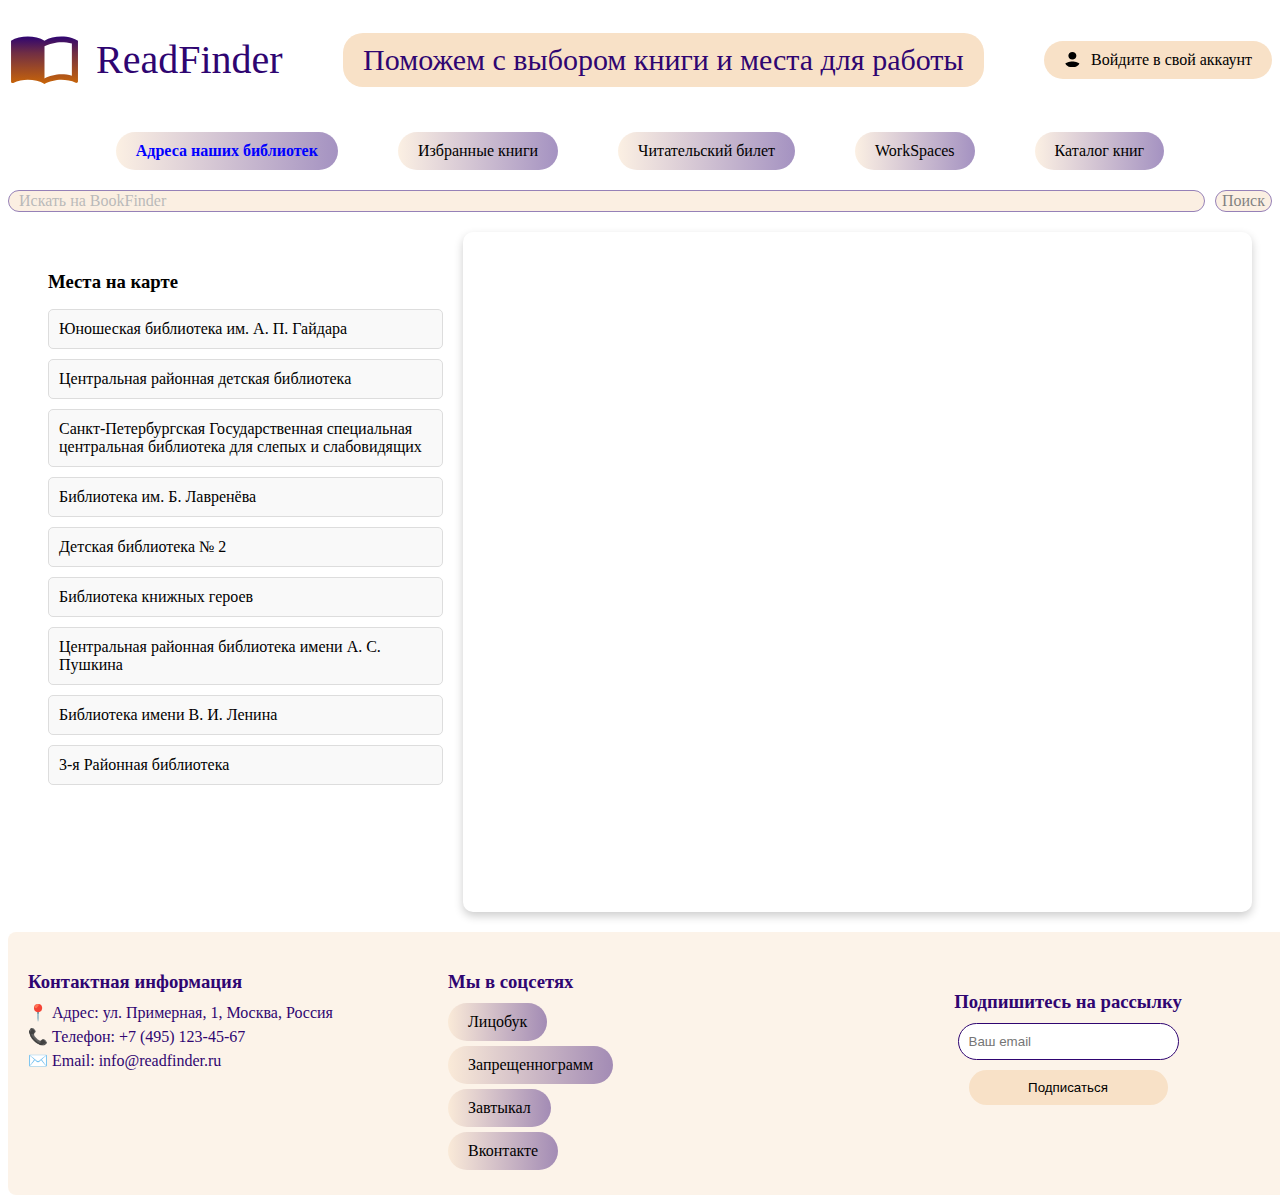
==== addresses.html @ 73b8c59e "Added new pages, a script for viewing page loading time and scripts for highlighting site elements" ====
<!DOCTYPE html>
<html lang="ru">
<head>
  <link rel="stylesheet" href="styles/template.css">
  <link rel="stylesheet" href="styles/highlight.css">
  <link rel="stylesheet" href="styles/addresses.css">
  <meta charset="UTF-8">
  <meta name="description" content="Страница для поиска информации о книге, библиотеках и вакансий в библиотеках">
  <meta name="keywords" content="книга, вакансия, библиотека, коворкинг, чтение, изучение">
  <meta name="viewport" content="width=device-width, initial-scale=1.0">
  <title>ReadFinder</title>
  <script src="javascript/button-highlight.js" defer></script>
  <script src="javascript/menu-highlight.js" defer></script>
</head>
<body>
  <header>
    <div id="base-header">
      <div id="logo-text">
        <a href="index.html">
          <img src="images/bookLogo.svg" alt="изображение лого">
        </a>
        <h1>ReadFinder</h1>
      </div>
      <h2 id="slog">Поможем с выбором книги и места для работы</h2>
      <button id="login">
        <img src="images/loginLogo.svg" alt="Иконка">
        Войдите в свой аккаунт
      </button>
    </div>

    <nav>
      <ol id="navigation-links">
        <li><a href="addresses.html" class="gradient-links">Адреса наших библиотек</a></li>
        <li><a href="favorites.html" class="gradient-links">Избранные книги</a></li>
        <li><a href="library-card.html" class="gradient-links">Читательский билет</a></li>
        <li><a href="workspaces.html" class="gradient-links">WorkSpaces</a></li>
        <li><a href="catalog.html" class="gradient-links">Каталог книг</a></li>
      </ol>
    </nav>

    <form action="#login" method="get">
      <input type="text" placeholder="Искать на BookFinder">
      <button type="submit">Поиск</button>
    </form>
  </header>

  <main>
    <section id="places">
      <h3>Места на карте</h3>
      <ul id="all-places">
        <li>Юношеская библиотека им. А. П. Гайдара</li>
        <li>Центральная районная детская библиотека</li>
        <li>Санкт-Петербургская Государственная специальная центральная библиотека для слепых и слабовидящих</li>
        <li>Библиотека им. Б. Лавренёва</li>
        <li>Детская библиотека № 2</li>
        <li>Библиотека книжных героев</li>
        <li>Центральная районная библиотека имени А. С. Пушкина</li>
        <li>Библиотека имени В. И. Ленина</li>
        <li>3-я Районная библиотека</li>
      </ul>
    </section>
    <section id="map">
      <iframe src="https://yandex.ru/map-widget/v1/?um=constructor%3A86622176465eceaf7da85390942378d9879f2b0e415880adba91117fdd1f2b6a&amp;source=constructor" width="100%" height="100%" frameborder="0"></iframe>
    </section>
  </main>

  <footer>
    <section id="contact-information">
      <h3>Контактная информация</h3>
      <p>📍 Адрес: ул. Примерная, 1, Москва, Россия</p>
      <p>📞 Телефон: +7 (495) 123-45-67</p>
      <p>✉️ Email: info@readfinder.ru</p>
    </section>
    <section id="social-media">
      <h3>Мы в соцсетях</h3>
      <p><a class="gradient-links" href="#">Лицобук</a></p>
      <p><a class="gradient-links" href="#">Запрещеннограмм</a></p>
      <p><a class="gradient-links" href="#">Завтыкал</a></p>
      <p><a class="gradient-links" href="#">Вконтакте</a></p>
    </section>
    <section id="newsletter">
      <h3>Подпишитесь на рассылку</h3>
      <form action="#" method="post">
        <input type="email" name="email" placeholder="Ваш email" required>
        <button type="submit">Подписаться</button>
      </form>
    </section>
  </footer>
</body>
</html>
---- styles/template.css ----
#base-header {
    display: flex;
    align-items: center;
    justify-content: space-between;
    gap: 20px;
}

#logo-text {
    display: flex;
    align-items: center;
}

#logo-text img {
    margin-right: 15px;
}

h1 {
    font: lighter 40px Inter;
    color: #2F0571;
}

h2 {
    font: lighter 30px Inter;
    color: #2F0571;
    background-color: #F8E1C7;
    border-radius: 20px;
    padding: 10px 20px;
}

#login {
    display: flex;
    align-items: center;
    justify-content: center;
    border: none;
    padding: 10px 20px;
    border-radius: 10px;
    cursor: pointer;
}

#login img {
    margin-right: 10px;
}

#login{
    font: lighter 16px Inter;
    background-color: #F8E1C7;
    display: flex;
    justify-content: center;
    align-items: center;
    border: none;
    padding: 10px 20px;
    border-radius: 20px;
    cursor: pointer;
}

#login img{
    width: 17px;
    height: 17px;
}
header form [type="text"], header form [type="submit"] {
    font: lighter 16px Inter;
    background-color: #F8E1C7;
    border-radius: 20px;
    display: flex;
    justify-content: center;
    align-items: center;
    border: 1px solid #2F0571;
    opacity: 0.5;
}
header form [type="text"]{
    width: 100%;
    padding-left: 10px;
    margin-right: 10px;
}

header form{
    display: flex;
    justify-content: center;
    align-items: center;
}

nav ol {
    display: flex;
    justify-content: center;
    padding: 0;
    margin: 10px;
    list-style-type: none;
    max-width: 100%;
    gap: 40px;
}

ol li {
    font: lighter 16px Inter;
    margin: 10px;
}

.gradient-links {
    font: lighter 16px Inter;
    color: black;
    background: linear-gradient(to right, rgba(248, 225, 199, 0.5), rgba(47, 5, 113, 0.435));
    border-radius: 20px;
    padding: 10px 20px;
    text-decoration: none;
    display: inline-block;
    white-space: nowrap;
}

footer {
    position: absolute;
    width: 100%;
    padding: 20px;
    background-color: rgba(248, 225, 199, 0.4);
    display: grid;
    grid-template-columns: repeat(3, 1fr);
    gap: 20px;
    border-radius: 8px;
    box-sizing: border-box;
}

#contact-information,
#social-media,
#newsletter {
    font: lighter 16px Inter;
    color: #2F0571;
}

h3 {
    margin-bottom: 10px;
}

#contact-information p,
#social-media p {
    margin: 5px 0;
}

#newsletter form {
    display: flex;
    flex-direction: column;
    align-items: center;
}

#newsletter {
    display: flex;
    flex-direction: column;
    align-items: center;
    padding: 20px;
}

#newsletter input {
    padding: 10px;
    border: 1px solid #2F0571;
    border-radius: 20px;
    width: 100%;
    max-width: 300px;
    margin-bottom: 10px;
}

#newsletter button {
    background-color: #F8E1C7;
    border: none;
    border-radius: 20px;
    padding: 10px;
    cursor: pointer;
    width: 100%;
    max-width: 300px;
}

@media screen and (max-width: 768px) {
    footer {
        grid-template-columns: 1fr;
        text-align: center;
    }

    #contact-information,
    #social-media,
    #newsletter {
        font-size: 14px;
    }
}

@media screen and (max-width: 480px) {
    h2 {
        font-size: 20px;
    }

    #newsletter input {
        width: 100%;
    }
}
---- styles/highlight.css ----
.gradient-links.active {
    color: blue;
    font-weight: bold;
}

.gradient-links.hover {
    color: red;
}

button.active {
    color: green;
}
---- styles/addresses.css ----
main {
    display: flex;
    height: 720px; 
    padding: 20px; 
    box-sizing: border-box; 
}

#map {
    flex: 2; 
    border-radius: 10px;
    overflow: hidden; 
    box-shadow: 0 4px 10px rgba(0, 0, 0, 0.2); 
}

#places {
    flex: 1; 
    padding: 20px; 
    overflow-y: auto; 
}


#all-places {
    list-style-type: none; 
    padding: 0; 
}

#all-places > li {
    margin: 10px 0; 
    padding: 10px;
    background-color: #f9f9f9; 
    border: 1px solid #ddd; 
    border-radius: 5px; 
}
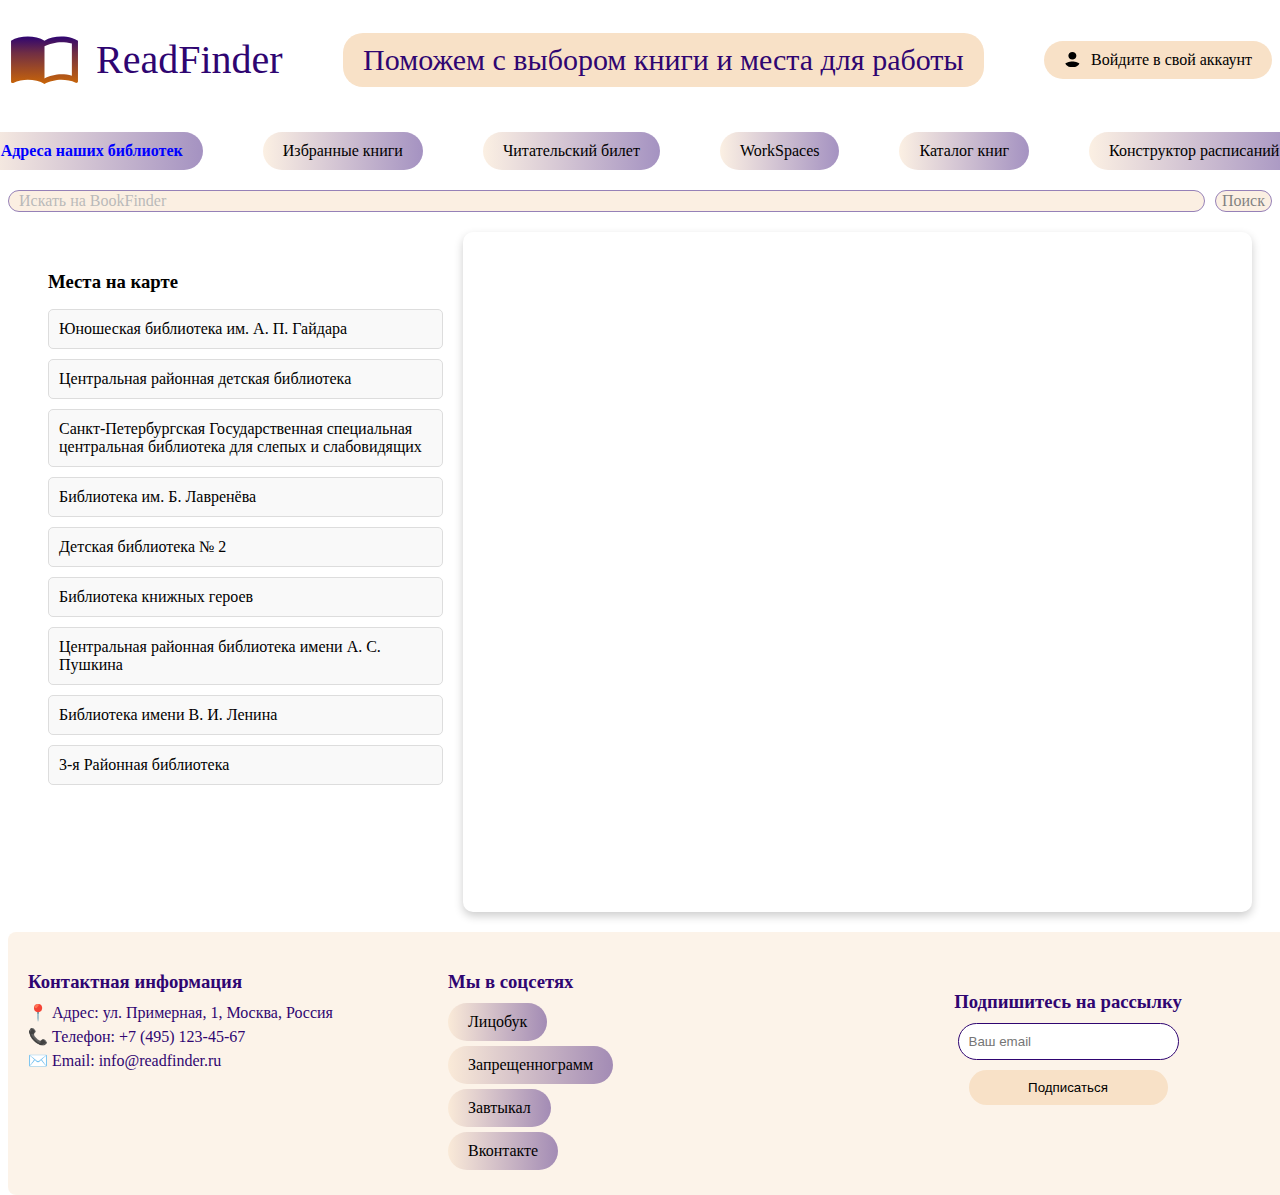
==== commit 82d037db: "Event constructor added" ====
--- a/addresses.html
+++ b/addresses.html
@@ -35,6 +35,7 @@
         <li><a href="library-card.html" class="gradient-links">Читательский билет</a></li>
         <li><a href="workspaces.html" class="gradient-links">WorkSpaces</a></li>
         <li><a href="catalog.html" class="gradient-links">Каталог книг</a></li>
+        <li><a href="constructor.html" class="gradient-links">Конструктор расписаний</a></li>
       </ol>
     </nav>
 
